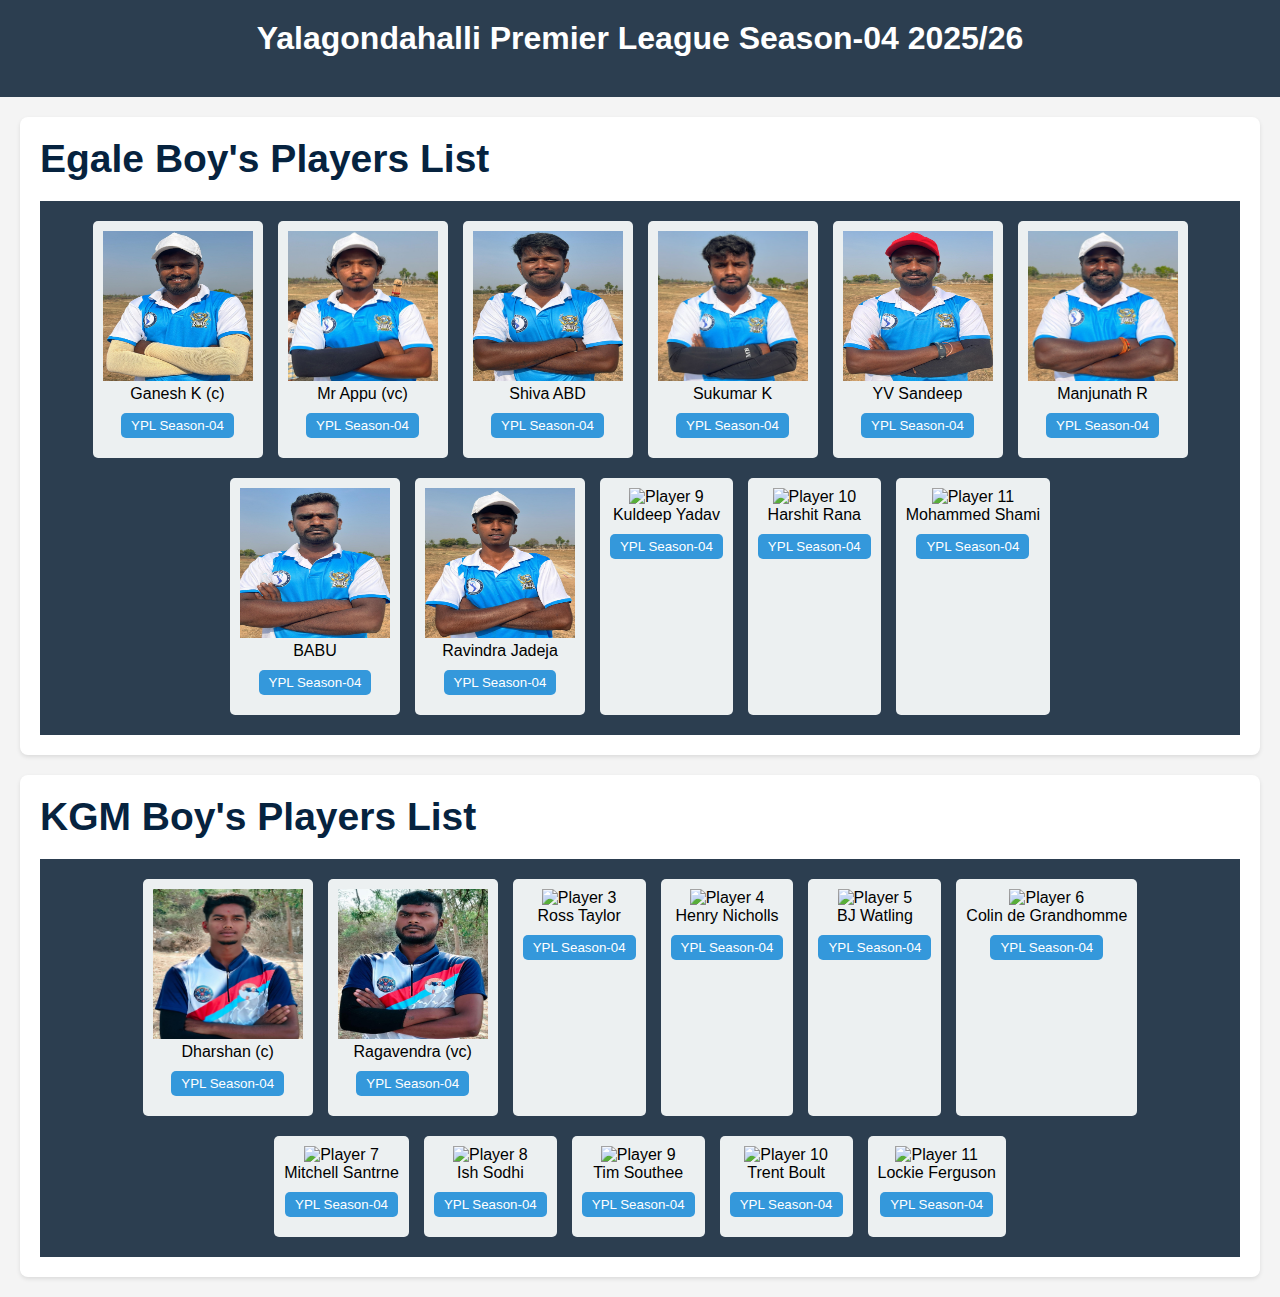
==== team1.html @ dcab2406 "Add files via upload" ====
<!DOCTYPE html>
<html lang="en">
<head>
    <meta charset="UTF-8">
    <meta name="viewport" content="width=device-width, initial-scale=1.0">
    <title>YPL 2025 Match Schedule</title>
    <link rel="icon" href="icon-removebg-preview.png" >
    <link rel="stylesheet" href="/dream.css">
</head>
<body>
    <header>
        <h1>Yalagondahalli Premier League Season-04 2025/26</h1>
    </header>
    <section class="team-selection">
        <h2 style="font-size: 39px;color:#06233f;font-weight: 600;font-family: Arial, sans-serif;">Egale Boy's  Players List</h2>
        <div class="players-list1">
            <div class="player" id="player1">
                <img src="GANESH[EB].jpg" alt="Player 1" width="150px"height="150px">
                <p>Ganesh K (c)</p>
                <button>YPL Season-04</button>
            </div>
            <div class="player" id="player2">
                <img src="YASHU[EB].jpg" alt="Player 2" width="150px"height="150px">
                <p>Mr Appu (vc)</p>
                <button>YPL Season-04</button>
            </div>
            <div class="player" id="player3">
                <img src="SHIVU(EG).jpg" alt="Player 3" width="150px"height="150px">
                <p>Shiva ABD</p>
                <button>YPL Season-04</button>
            </div>
            <div class="player" id="player4">
                <img src="SUKUMAR[EB].jpg" alt="Player 4" width="150px"height="150px">
                <p>Sukumar K</p>
                <button>YPL Season-04</button>
            </div>
            <div class="player" id="player5">
                <img src="SANDEEP(EG).jpg" alt="Player 5" width="150px" height="150px">
                <p>YV Sandeep</p>
                <button>YPL Season-04</button>
            </div>
            <div class="player" id="player6">
                <img src="MANJU[EB].jpg" alt="Player 6" width="150px" height="150px">
                <p>Manjunath R</p>
                <button>YPL Season-04</button>
            </div>
            </div>
        <div class="players-list2">
            <div class="player" id="player7">
                <img src="BABU(EB).jpg" alt="Player 7" width="150px"height="150PX">
                <p>BABU</p>
                <button>YPL Season-04</button>
            </div>
            <div class="player" id="player8">
                <img src="DANUSH(EG).jpg" alt="Player 8" width="150px" height="150px">
                <p>Ravindra Jadeja</p>
                <button>YPL Season-04</button>
            </div>
            <div class="player" id="player9">
                <img src="kuldeep-yadav.webp" alt="Player 9" width="150px">
                <p>Kuldeep Yadav</p>
                <button>YPL Season-04</button>
            </div>
            <div class="player" id="player10">
                <img src="harshit-rana.webp" alt="Player 10" width="150px">
                <p>Harshit Rana</p>
                <button>YPL Season-04</button>
            </div>
            <div class="player" id="player11">
                <img src="mohammed-shami.webp" alt="Player 11" width="150px">
                <p>Mohammed Shami</p>
                <button>YPL Season-04</button>
            </div>
        </div>
    </section>

    <section class="team-selection">
        <h2 style=" font-size: 39px;color: #06233f;">KGM Boy's Players List</h2>
        <div class="players-list1">
            <div class="player" id="player1">
                <img src="DHARSHAN[KGM](C).jpg" alt="Player 1" width="150px" height="150px">
                <p>Dharshan (c)</p>
                <button>YPL Season-04</button>
            </div>
            <div class="player" id="player2">
                <img src="RAGAVENDRA[KGM].jpg" alt="Player 2" width="150px" height="150PX">
                <p>Ragavendra (vc)</p>
                <button>YPL Season-04</button>
            </div>
            <div class="player" id="player3">
                <img src="" alt="Player 3" width="150px">
                <p>Ross Taylor</p>
                <button>YPL Season-04</button>
            </div>
            <div class="player" id="player4">
                <img src="henry-nicholls.webp" alt="Player 4" width="150px">
                <p>Henry Nicholls</p>
                <button>YPL Season-04</button>
            </div>
            <div class="player" id="player5">
                <img src="bj-watling.webp" alt="Player 5" width="150px">
                <p>BJ Watling</p>
                <button>YPL Season-04</button>
            </div>
            <div class="player" id="player6">
                <img src="colin-de-grandhomme.webp" alt="Player 6" width="150px">
                <p>Colin de Grandhomme</p>
                <button>YPL Season-04</button>
            </div>
            </div>
        <div class="players-list2">
            <div class="player" id="player7">
                <img src="mitchell-santner.webp" alt="Player 7" width="150px">
                <p>Mitchell Santrne</p>
                <button>YPL Season-04</button>
            </div>
            <div class="player" id="player8">
                <img src="ish-sodhi.webp" alt="Player 8" width="150px">
                <p>Ish Sodhi</p>
                <button>YPL Season-04</button>
            </div>
            <div class="player" id="player9">
                <img src="tim-southee.webp" alt="Player 9" width="150px">
                <p>Tim Southee</p>
                <button>YPL Season-04</button>
            </div>
            <div class="player" id="player10">
                <img src="trent-boult.webp" alt="Player 10" width="150px">
                <p>Trent Boult</p>
                <button>YPL Season-04</button>
            </div>
            <div class="player" id="player11">
                <img src="lockie-ferguson.webp" alt="Player 11" width="150px">
                <p>Lockie Ferguson</p>
                <button>YPL Season-04</button>
            </div>
        </div>
    </section>

</body>
</html>
---- dream.css ----
* {
    margin: 0;
    padding: 0;
    box-sizing: border-box;
}

body {
    font-family: Arial, sans-serif;
    background-color: #f4f4f4;
}

header {
    background-color: #2c3e50;
    color: white;
    text-align: center;
    padding: 20px;
}

h1, h2 {
    margin-bottom: 20px;
    display: inline-block;
}

.team-selection, .team-summary {
    margin: 20px;
    padding: 20px;
    background-color: white;
    border-radius: 8px;
    box-shadow: 0 2px 4px rgba(0, 0, 0, 0.1);
}

.players-list1 {
    display: flex;
    flex-wrap: wrap;
    justify-content: center;
    padding-top: 20px;
    gap: 15px;
    width: auto;
    background-color: #2c3e50;
}

.players-list2 {
    display: flex;
    flex-wrap: wrap;
    justify-content: center;
    padding: 20px;
    gap: 15px;
    width: auto;
    background-color: #2c3e50;
}

.player {
    text-align: center;
    background-color: #ecf0f1;
    padding: 10px;
    border-radius: 5px;
    width: auto;
}

button {
    margin-top: 10px;
    margin-bottom: 10px;
    background-color: #3498db;
    color: white;
    border: none;
    padding: 5px 10px;
    border-radius: 5px;
    cursor: pointer;
}

button:hover {
    background-color: #2980b9;
}

#team-list {
    list-style-type: none;
    margin: 10px 0;
    color: navy;
    font-weight: 600;
}

#team-list li {
    /* display: inline-block; */
    background-color: #ecf0f1;
    margin: 5px 5px;
    padding: 10px;
    border-radius: 5px;
}

#team-list li:hover{
    color: white;
    background-color: #2c3e50;
    cursor: pointer;
}
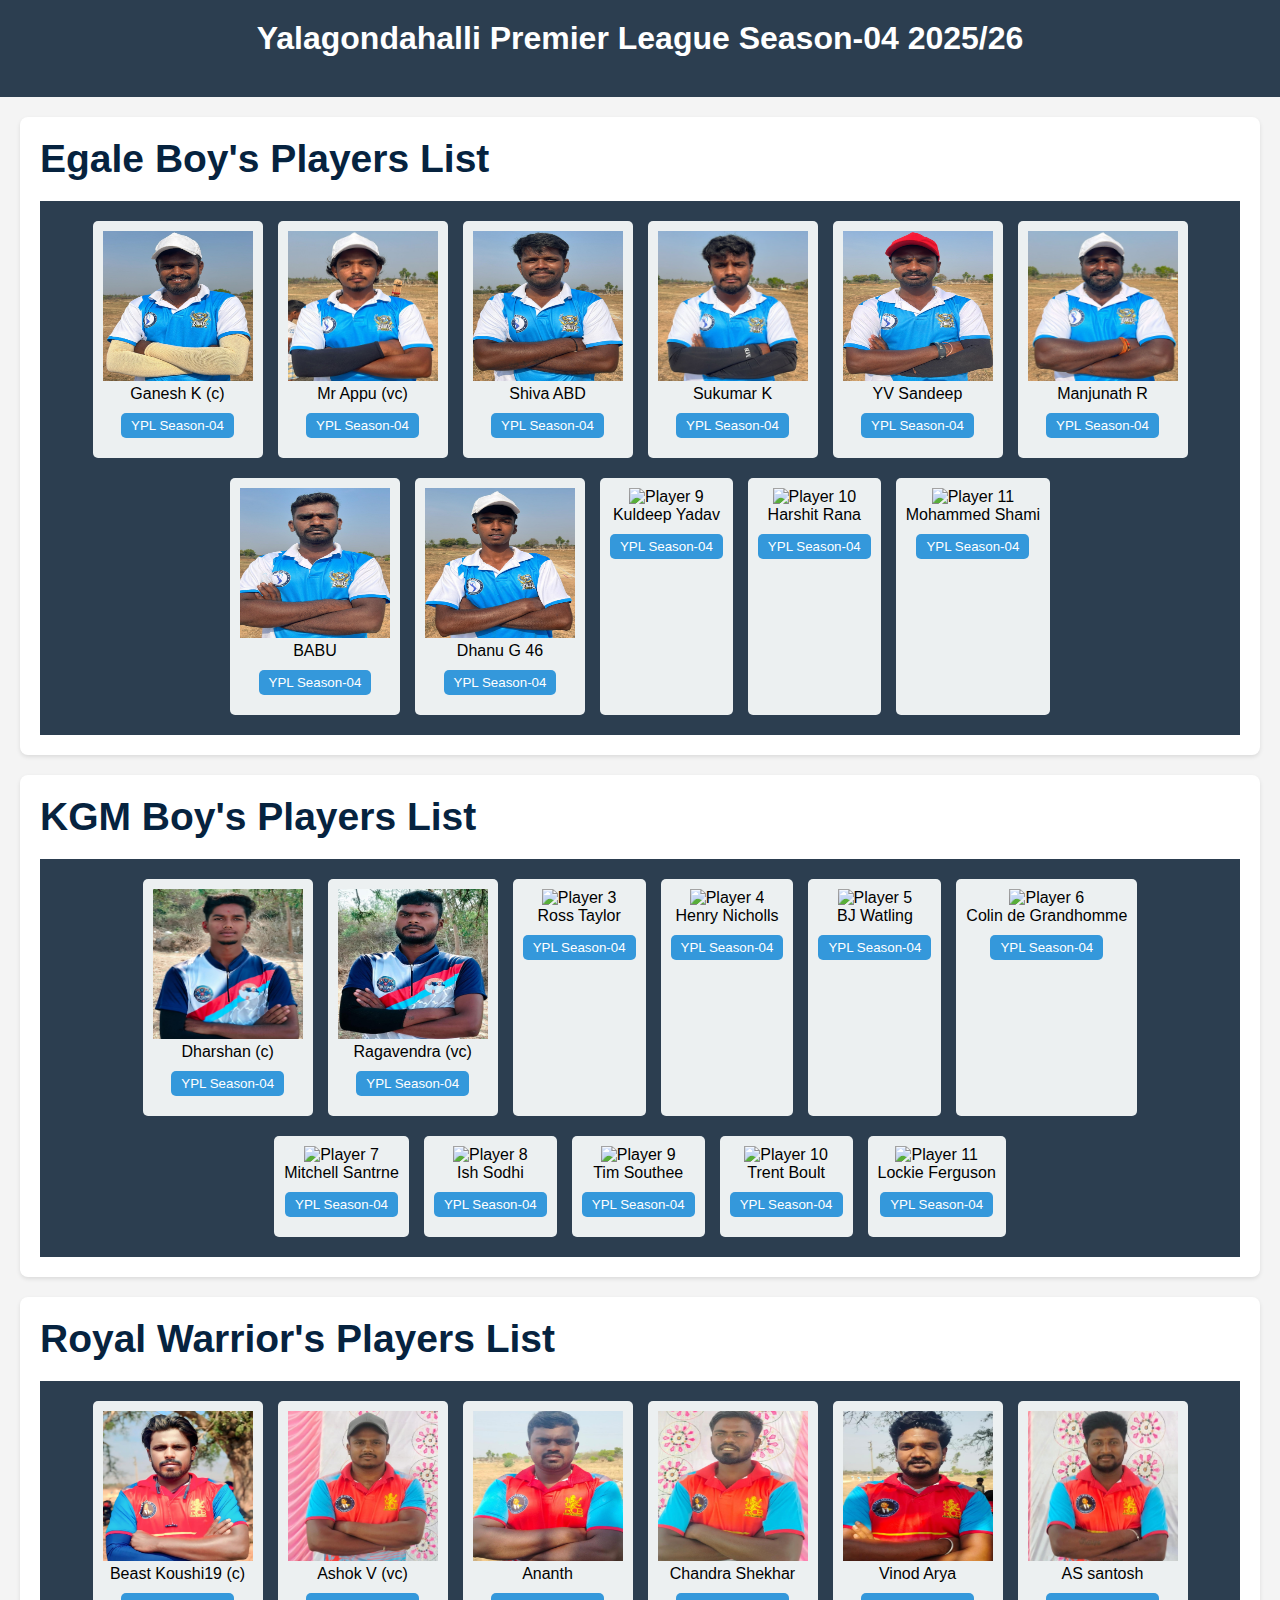
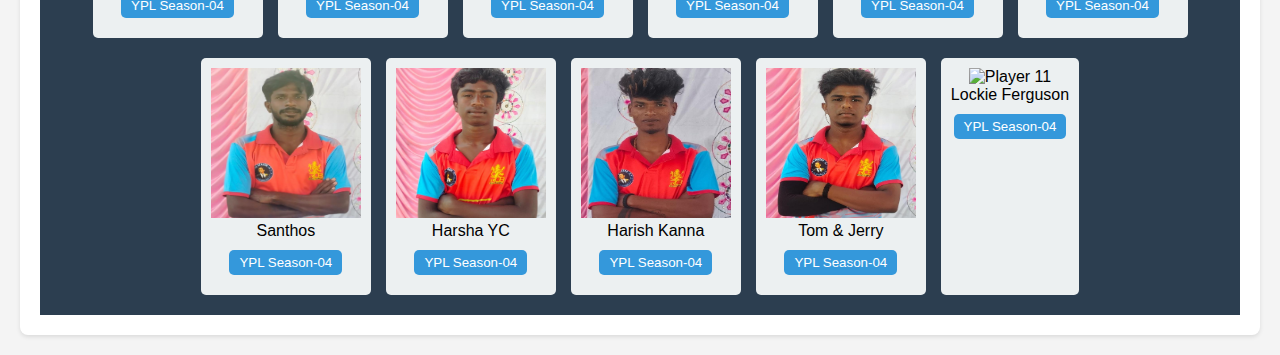
==== commit 065659e8: "Add files via upload" ====
--- a/team1.html
+++ b/team1.html
@@ -5,7 +5,7 @@
     <meta name="viewport" content="width=device-width, initial-scale=1.0">
     <title>YPL 2025 Match Schedule</title>
     <link rel="icon" href="icon-removebg-preview.png" >
-    <link rel="stylesheet" href="/dream.css">
+    <link rel="stylesheet" href="dream.css">
 </head>
 <body>
     <header>
@@ -53,21 +53,21 @@
             </div>
             <div class="player" id="player8">
                 <img src="DANUSH(EG).jpg" alt="Player 8" width="150px" height="150px">
-                <p>Ravindra Jadeja</p>
+                <p>Dhanu G 46</p>
                 <button>YPL Season-04</button>
             </div>
             <div class="player" id="player9">
-                <img src="kuldeep-yadav.webp" alt="Player 9" width="150px">
+                <img src="kuldeep-yadav.webp" alt="Player 9" width="150px" height="150px">
                 <p>Kuldeep Yadav</p>
                 <button>YPL Season-04</button>
             </div>
             <div class="player" id="player10">
-                <img src="harshit-rana.webp" alt="Player 10" width="150px">
+                <img src="harshit-rana.webp" alt="Player 10" width="150px" height="150px">
                 <p>Harshit Rana</p>
                 <button>YPL Season-04</button>
             </div>
             <div class="player" id="player11">
-                <img src="mohammed-shami.webp" alt="Player 11" width="150px">
+                <img src="mohammed-shami.webp" alt="Player 11" width="150px" height="150px">
                 <p>Mohammed Shami</p>
                 <button>YPL Season-04</button>
             </div>
@@ -130,7 +130,71 @@
                 <button>YPL Season-04</button>
             </div>
             <div class="player" id="player11">
-                <img src="lockie-ferguson.webp" alt="Player 11" width="150px">
+                <img src="lockie-ferguson.webp" alt="Player 11" width="150px" height="150px">
+                <p>Lockie Ferguson</p>
+                <button>YPL Season-04</button>
+            </div>
+        </div>
+    </section>
+
+    
+    <section class="team-selection">
+        <h2 style=" font-size: 39px;color: #06233f;">Royal Warrior's Players List</h2>
+        <div class="players-list1">
+            <div class="player" id="player1">
+                <img src="SATHIS(C).jpg" alt="Player 1" width="150px" height="150px">
+                <p>Beast Koushi19 (c)</p>
+                <button>YPL Season-04</button>
+            </div>
+            <div class="player" id="player2">
+                <img src="ASHOK[RW].jpg" alt="Player 2" width="150px" height="150PX">
+                <p>Ashok V (vc)</p>
+                <button>YPL Season-04</button>
+            </div>
+            <div class="player" id="player3">
+                <img src="ANANTH[RW].jpg" alt="Player 3" width="150px" height="150px">
+                <p>Ananth</p>
+                <button>YPL Season-04</button>
+            </div>
+            <div class="player" id="player4">
+                <img src="CHANDRA[RW].jpg" alt="Player 4" width="150px" height="150px">
+                <p>Chandra Shekhar</p>
+                <button>YPL Season-04</button>
+            </div>
+            <div class="player" id="player5">
+                <img src="VINOD[RW].jpg" alt="Player 5" width="150px" height="150px">
+                <p>Vinod Arya</p>
+                <button>YPL Season-04</button>
+            </div>
+            <div class="player" id="player6">
+                <img src="SANTHOS[RW].jpg" alt="Player 6" width="150px" height="150px">
+                <p>AS santosh</p>
+                <button>YPL Season-04</button>
+            </div>
+            </div>
+        <div class="players-list2">
+            <div class="player" id="player7">
+                <img src="SANTHOS KARIYA[RW].jpg" alt="Player 7" width="150px" height="150px">
+                <p>Santhos</p>
+                <button>YPL Season-04</button>
+            </div>
+            <div class="player" id="player8">
+                <img src="OMSHI[RW].jpg" alt="Player 8" width="150px" height="150px">
+                <p>Harsha YC</p>
+                <button>YPL Season-04</button>
+            </div>
+            <div class="player" id="player9">
+                <img src="KING[RW].jpg" alt="Player 9" width="150px" height="150px">
+                <p>Harish Kanna</p>
+                <button>YPL Season-04</button>
+            </div>
+            <div class="player" id="player10">
+                <img src="PRUTVI[RW].jpg" alt="Player 10" width="150px" height="150px">
+                <p>Tom & Jerry</p>
+                <button>YPL Season-04</button>
+            </div>
+            <div class="player" id="player11">
+                <img src="lockie-ferguson.webp" alt="Player 11" width="150px" height="150px">
                 <p>Lockie Ferguson</p>
                 <button>YPL Season-04</button>
             </div>
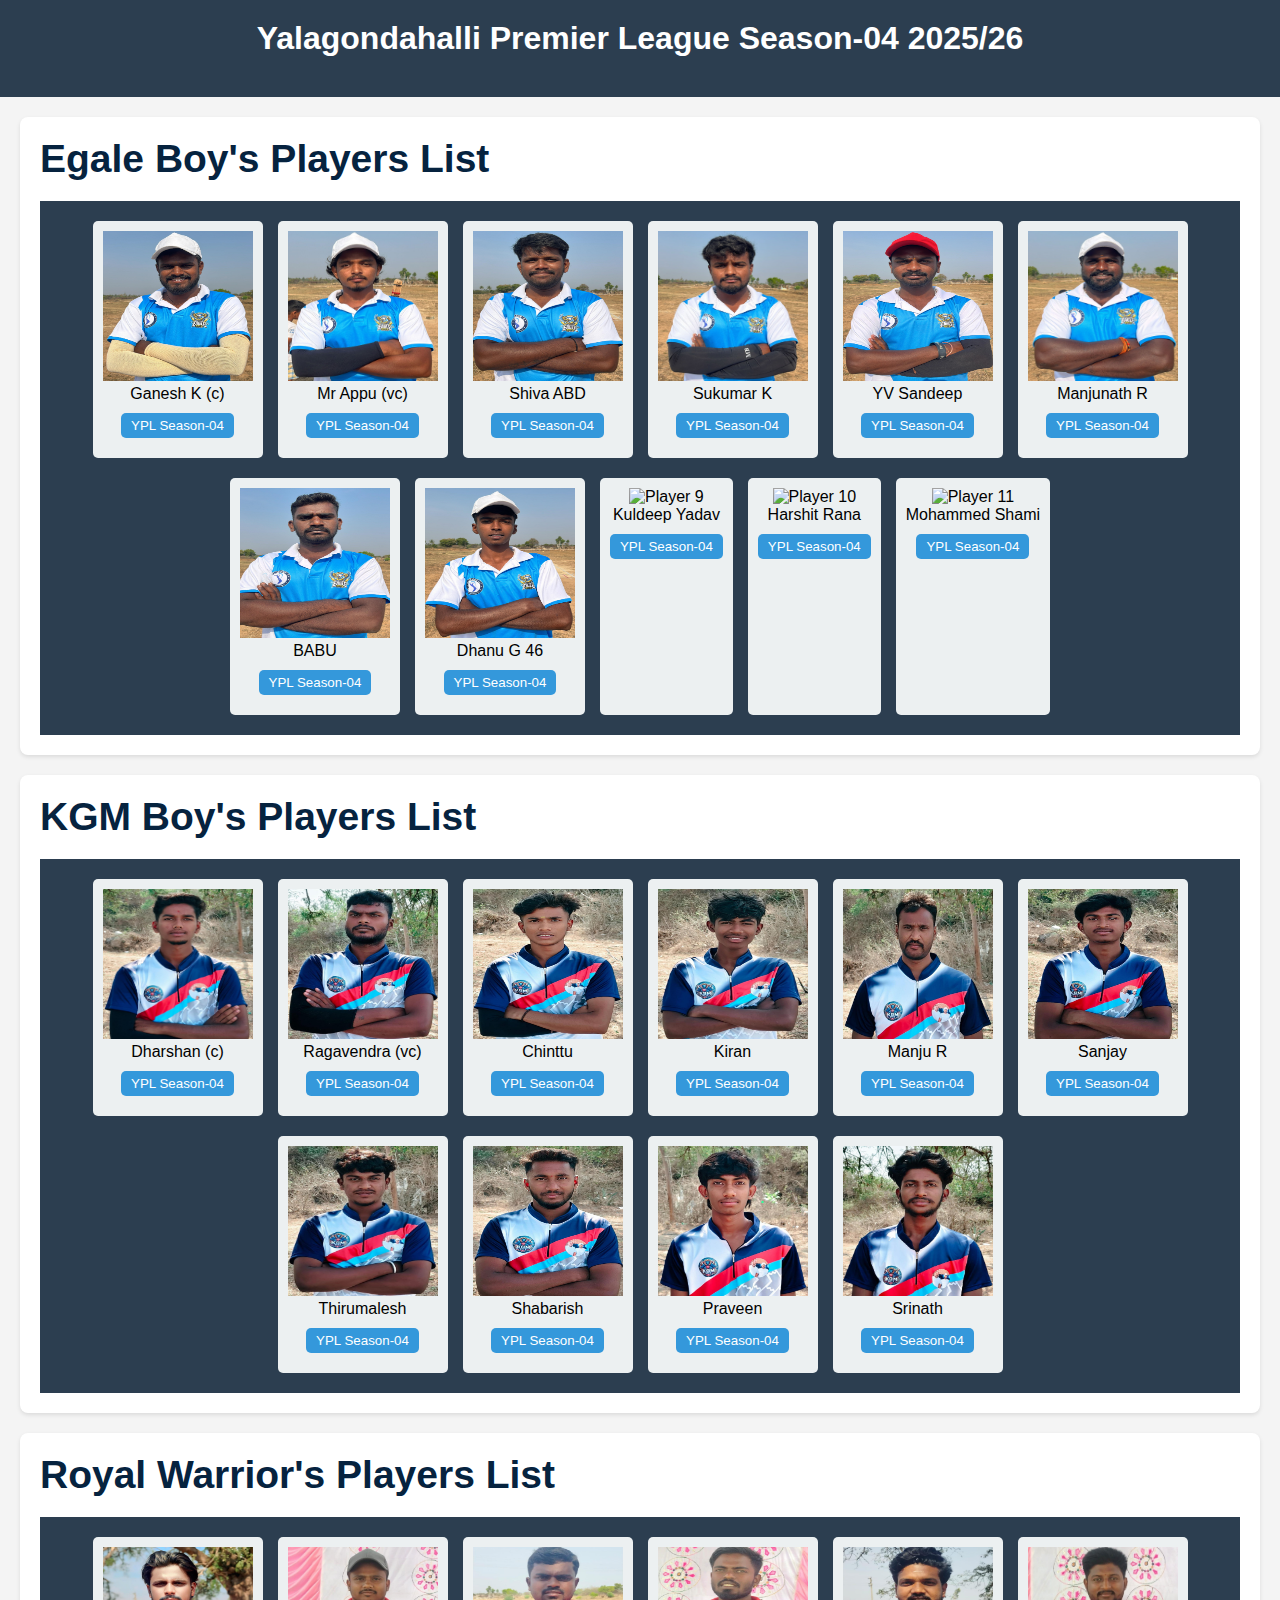
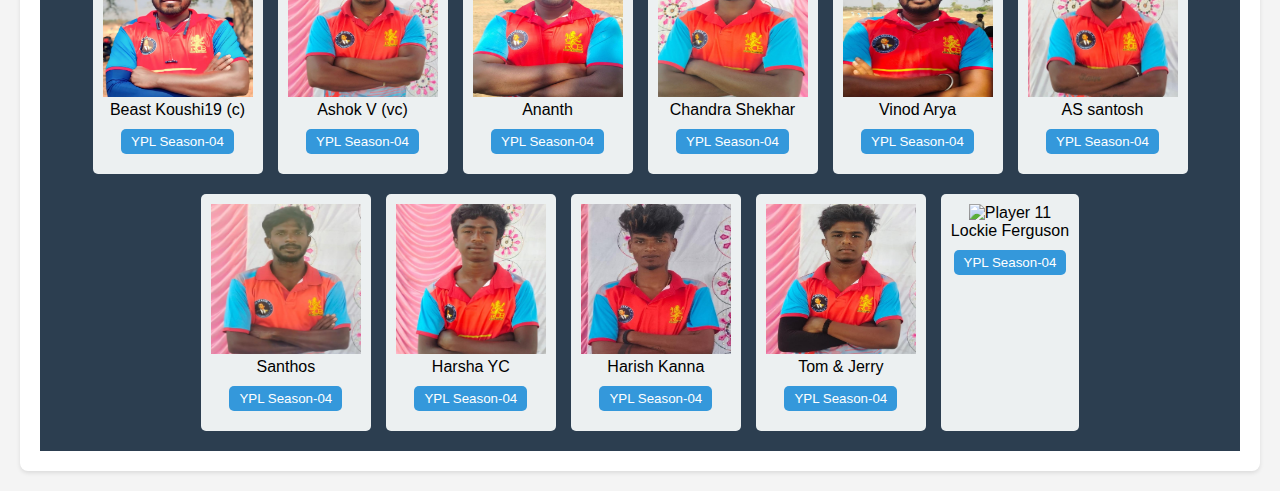
==== commit a8837f92: "Update team1.html" ====
--- a/team1.html
+++ b/team1.html
@@ -74,7 +74,7 @@
         </div>
     </section>
 
-    <section class="team-selection">
+<section class="team-selection">
         <h2 style=" font-size: 39px;color: #06233f;">KGM Boy's Players List</h2>
         <div class="players-list1">
             <div class="player" id="player1">
@@ -88,52 +88,48 @@
                 <button>YPL Season-04</button>
             </div>
             <div class="player" id="player3">
-                <img src="" alt="Player 3" width="150px">
-                <p>Ross Taylor</p>
+                <img src="CHINTU[KGM].jpg" alt="Player 3" width="150px" height="150px">
+                <p>Chinttu</p>
                 <button>YPL Season-04</button>
             </div>
             <div class="player" id="player4">
-                <img src="henry-nicholls.webp" alt="Player 4" width="150px">
-                <p>Henry Nicholls</p>
+                <img src="KOLAR[KGM].jpg" alt="Player 4" width="150px" height="150px">
+                <p>Kiran </p>
                 <button>YPL Season-04</button>
             </div>
             <div class="player" id="player5">
-                <img src="bj-watling.webp" alt="Player 5" width="150px">
-                <p>BJ Watling</p>
+                <img src="MANJU[KGM].jpg" alt="Player 5" width="150px" height="150px">
+                <p>Manju R</p>
                 <button>YPL Season-04</button>
             </div>
             <div class="player" id="player6">
-                <img src="colin-de-grandhomme.webp" alt="Player 6" width="150px">
-                <p>Colin de Grandhomme</p>
+                <img src="SANJAY[KGM].jpg" alt="Player 6" width="150px" height="150px">
+                <p>Sanjay</p>
                 <button>YPL Season-04</button>
             </div>
             </div>
         <div class="players-list2">
-            <div class="player" id="player7">
-                <img src="mitchell-santner.webp" alt="Player 7" width="150px">
-                <p>Mitchell Santrne</p>
+            <div class="player" id="player11">
+                <img src="TIRMA[KGM].jpg" alt="Player 11" width="150px" height="150px">
+                <p>Thirumalesh</p>
                 <button>YPL Season-04</button>
             </div>
             <div class="player" id="player8">
-                <img src="ish-sodhi.webp" alt="Player 8" width="150px">
-                <p>Ish Sodhi</p>
+                <img src="SHABARISH[KGM].jpg" alt="Player 8" width="150px" height="150px">
+                <p>Shabarish</p>
                 <button>YPL Season-04</button>
             </div>
             <div class="player" id="player9">
-                <img src="tim-southee.webp" alt="Player 9" width="150px">
-                <p>Tim Southee</p>
+                <img src="PRAVEEN[KGM].jpg" alt="Player 9" width="150px" height="150px">
+                <p>Praveen</p>
                 <button>YPL Season-04</button>
             </div>
             <div class="player" id="player10">
-                <img src="trent-boult.webp" alt="Player 10" width="150px">
-                <p>Trent Boult</p>
-                <button>YPL Season-04</button>
-            </div>
-            <div class="player" id="player11">
-                <img src="lockie-ferguson.webp" alt="Player 11" width="150px" height="150px">
-                <p>Lockie Ferguson</p>
-                <button>YPL Season-04</button>
-            </div>
+                <img src="SHREE[KGM].jpg" alt="Player 10" width="150px" height="150px">
+                <p>Srinath</p>
+                <button>YPL Season-04</button>
+            </div>
+            
         </div>
     </section>
 
@@ -202,4 +198,4 @@
     </section>
 
 </body>
-</html>+</html>
